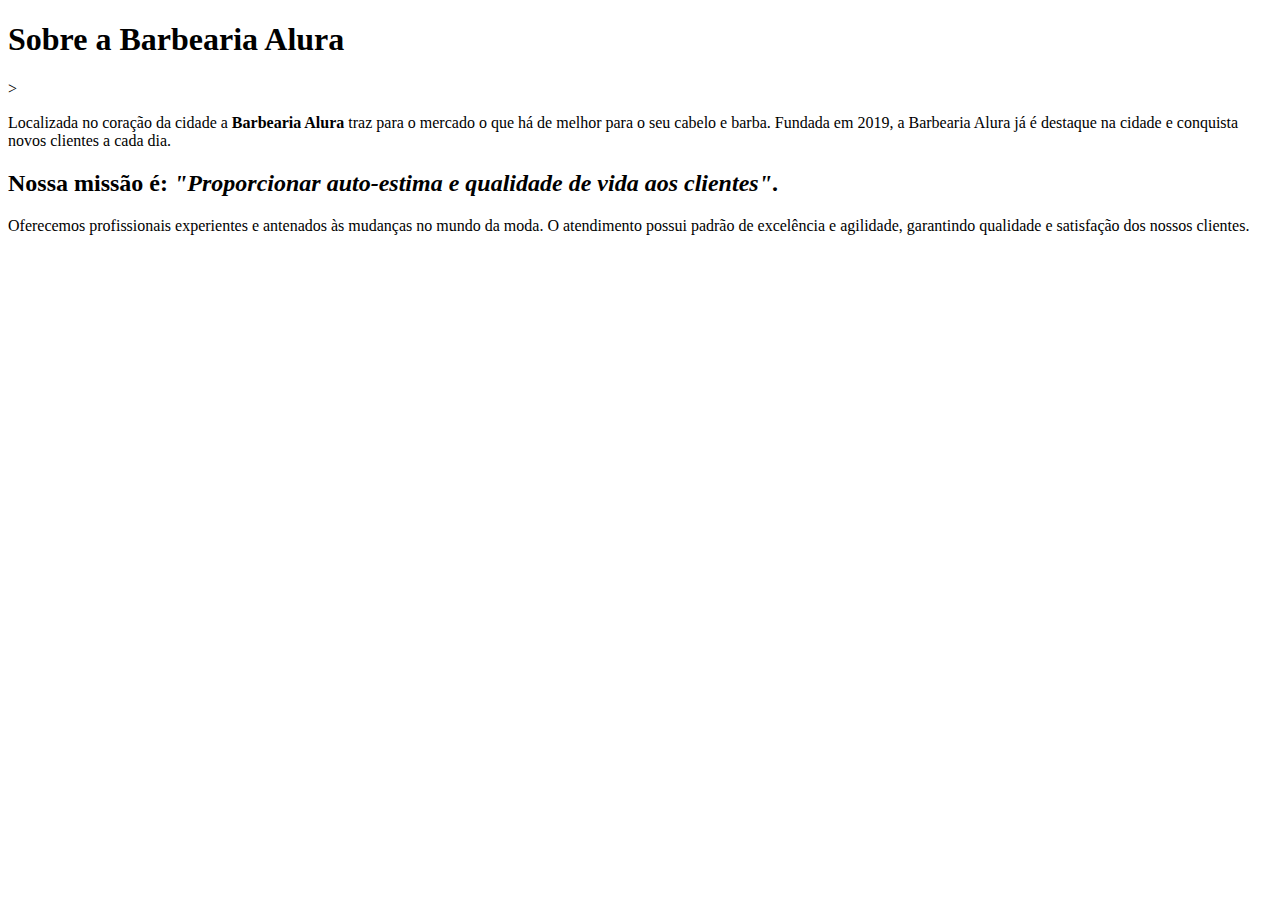
==== index.html @ a325465c "index" ====
<!DOCTYPE html>
<html lang="pt-br">
<head>
    <meta charset="UTF-8">
    <meta http-equiv="X-UA-Compatible" content="IE=edge">
    <meta name="viewport" content="width=device-width, initial-scale=1.0">
    <title>Document</title>
</head>
<body>
<h1>Sobre a Barbearia Alura</h1>>

<p>Localizada no coração da cidade a <strong>Barbearia Alura</strong> traz para o mercado o que há de melhor para o seu cabelo e barba. Fundada em 2019, a Barbearia Alura já é destaque na cidade e conquista novos clientes a cada dia.
</p>
<h2>Nossa missão é: <em><strong>"Proporcionar auto-estima e qualidade de vida aos clientes"</strong></em>.</h2>

<p>Oferecemos profissionais experientes e antenados às mudanças no mundo da moda. O atendimento possui padrão de excelência e agilidade, garantindo qualidade e satisfação dos nossos clientes.</p>

</body>
</html>
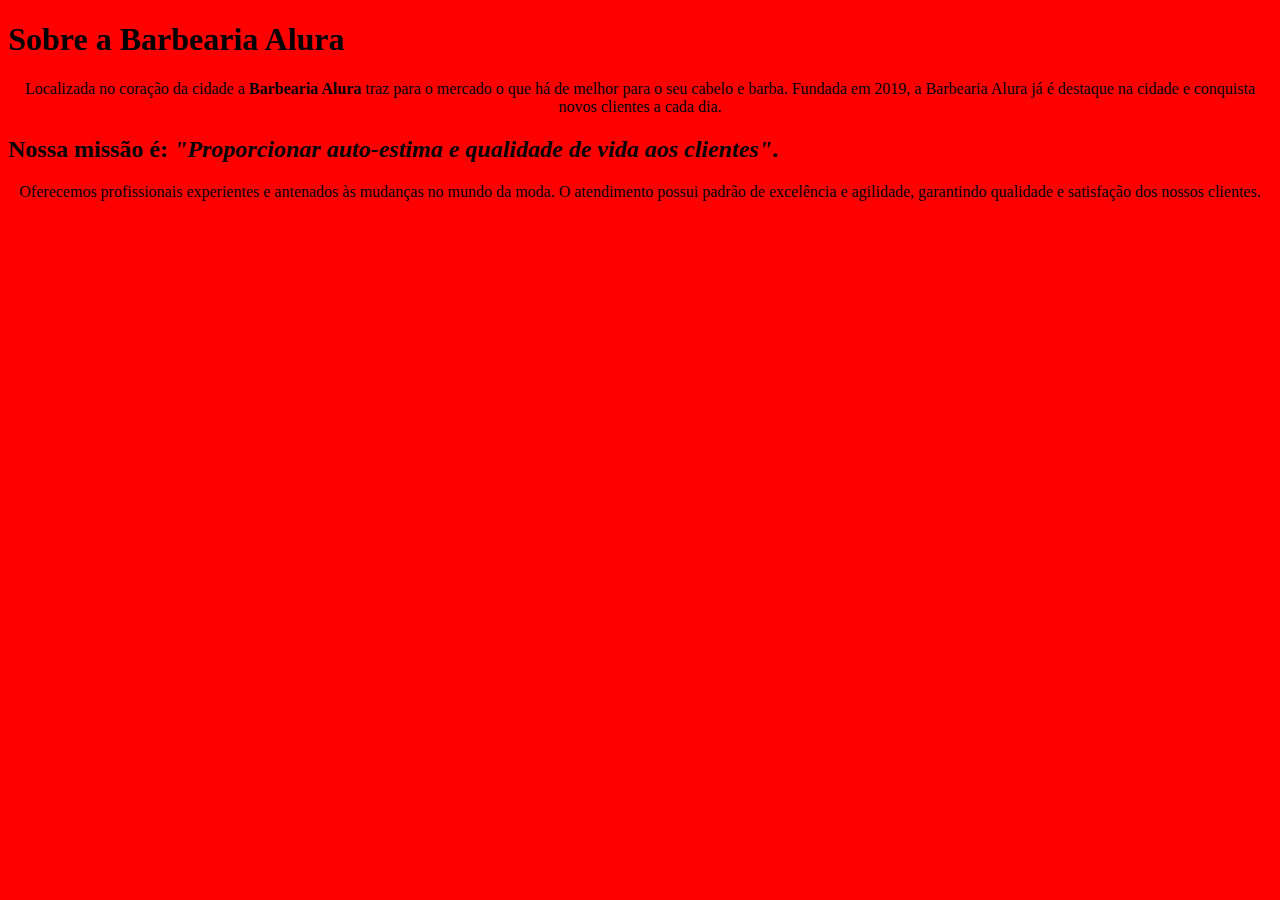
==== commit 8b792fec: "Style" ====
--- a/index.html
+++ b/index.html
@@ -1,21 +1,22 @@
 <!DOCTYPE html>
 <html lang="pt-br">
-<head>
-    <meta charset="UTF-8">
-    <meta http-equiv="X-UA-Compatible" content="IE=edge">
-    <meta name="viewport" content="width=device-width, initial-scale=1.0">
-    <title>Document</title>
-</head>
-<body>
-<h1>Sobre a Barbearia Alura</h1>>
+    <head>
+        <meta charset="UTF-8">
+        <meta http-equiv="X-UA-Compatible" content="IE=edge">
+        <meta name="viewport" content="width=device-width, initial-scale=1.0">
+        <title>Barbearia Alura</title>
+        <link rel="stylesheet" href="/style.css">
+    </head>
+    <body>
+        <h1>Sobre a Barbearia Alura</h1>
 
-<p>Localizada no coração da cidade a <strong>Barbearia Alura</strong> traz para o mercado o que há de melhor para o seu cabelo e barba. Fundada em 2019, a Barbearia Alura já é destaque na cidade e conquista novos clientes a cada dia.
-</p>
-<h2>Nossa missão é: <em><strong>"Proporcionar auto-estima e qualidade de vida aos clientes"</strong></em>.</h2>
+        <p>Localizada no coração da cidade a <strong>Barbearia Alura</strong> traz para o mercado o que há de melhor para o seu cabelo e barba. Fundada em 2019, a Barbearia Alura já é destaque na cidade e conquista novos clientes a cada dia.
+        </p>
+        <h2>Nossa missão é: <em><strong>"Proporcionar auto-estima e qualidade de vida aos clientes"</strong></em>.</h2>
 
-<p>Oferecemos profissionais experientes e antenados às mudanças no mundo da moda. O atendimento possui padrão de excelência e agilidade, garantindo qualidade e satisfação dos nossos clientes.</p>
+        <p>Oferecemos profissionais experientes e antenados às mudanças no mundo da moda. O atendimento possui padrão de excelência e agilidade, garantindo qualidade e satisfação dos nossos clientes.</p>
 
-</body>
+    </body>
 </html>
 
 
--- a/style.css
+++ b/style.css
@@ -0,0 +1,7 @@
+
+body{
+    background-color: red;
+}
+p {
+    text-align: center;       
+    }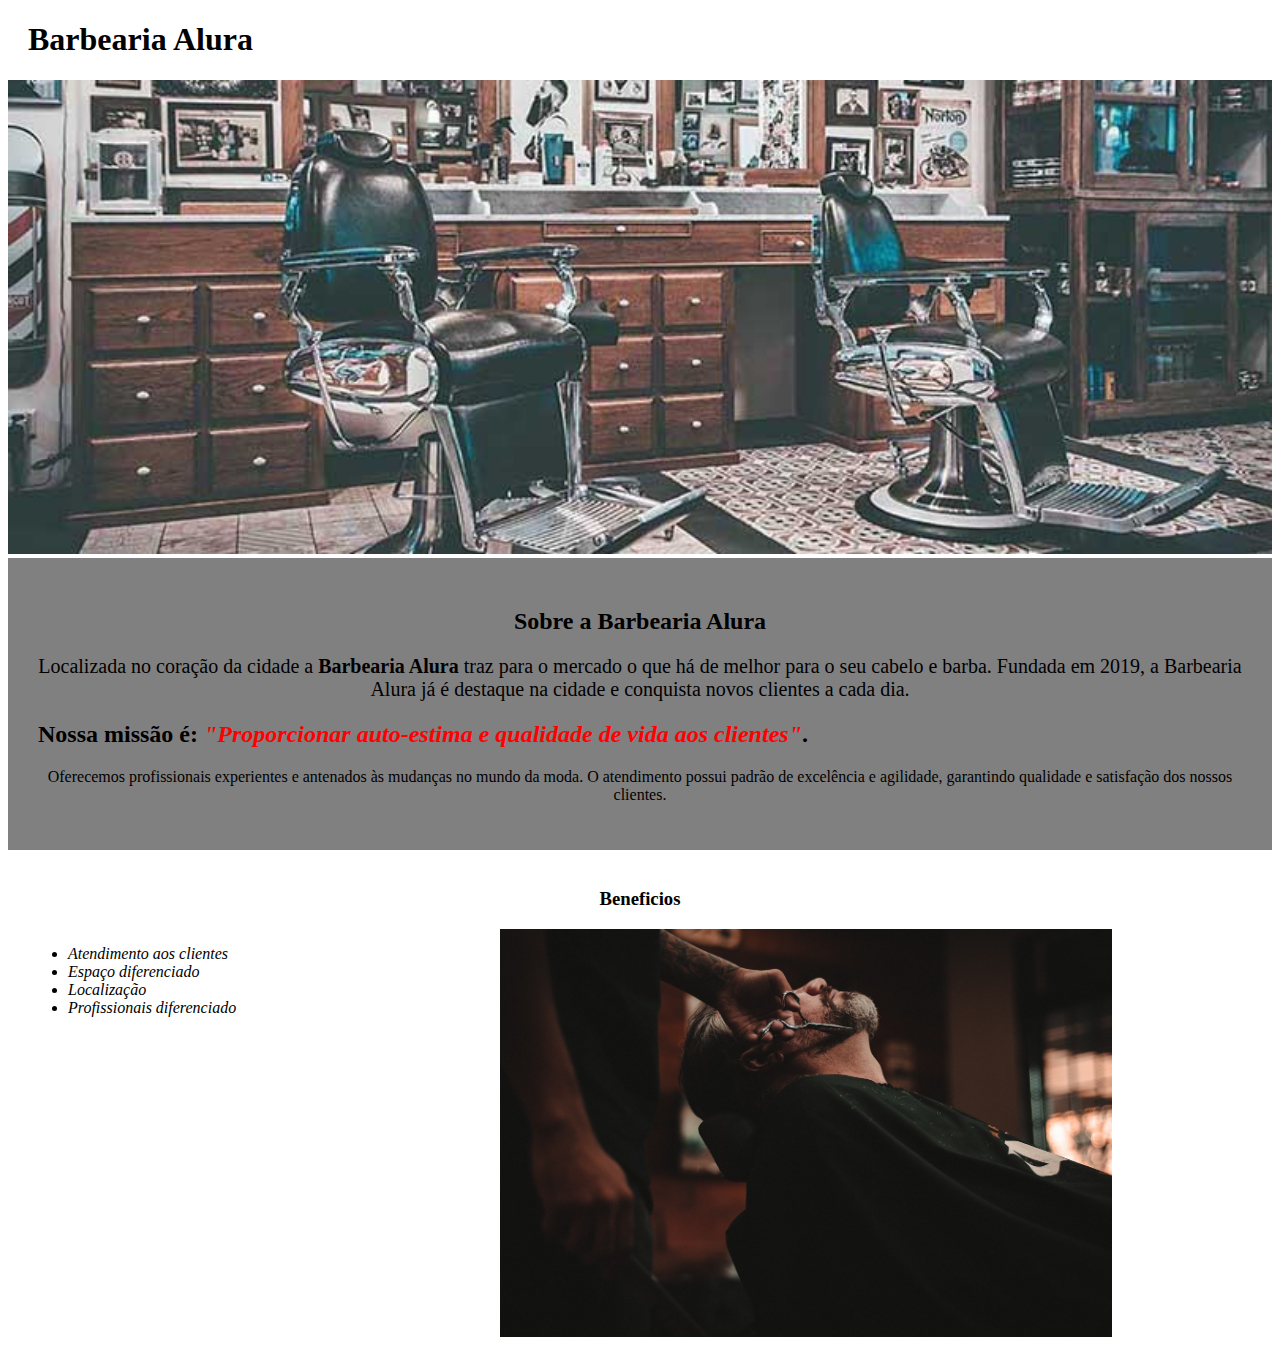
==== commit 9c87cc96: "Dia01" ====
--- a/index.html
+++ b/index.html
@@ -5,16 +5,30 @@
         <meta http-equiv="X-UA-Compatible" content="IE=edge">
         <meta name="viewport" content="width=device-width, initial-scale=1.0">
         <title>Barbearia Alura</title>
-        <link rel="stylesheet" href="/style.css">
+        <link rel="stylesheet" href="style.css">
     </head>
     <body>
-        <h1>Sobre a Barbearia Alura</h1>
+        <header><h1 class="tituloprincipal">Barbearia Alura</h1></header>
+        <img id=banner src="_imagens/banner.jpg" alt="Banner Barbearia">
+    <div class="principal">
+                <h2 class="titulocentralizado">Sobre a Barbearia Alura</h2>
 
-        <p>Localizada no coração da cidade a <strong>Barbearia Alura</strong> traz para o mercado o que há de melhor para o seu cabelo e barba. Fundada em 2019, a Barbearia Alura já é destaque na cidade e conquista novos clientes a cada dia.
-        </p>
-        <h2>Nossa missão é: <em><strong>"Proporcionar auto-estima e qualidade de vida aos clientes"</strong></em>.</h2>
+                <p id="missao">Localizada no coração da cidade a <strong>Barbearia Alura</strong> traz para o mercado o que há de melhor para o seu cabelo e barba. Fundada em 2019, a Barbearia Alura já é destaque na cidade e conquista novos clientes a cada dia.
+                </p>
+                <h2>Nossa missão é: <em><strong>"Proporcionar auto-estima e qualidade de vida aos clientes"</strong></em>.</h2>
 
-        <p>Oferecemos profissionais experientes e antenados às mudanças no mundo da moda. O atendimento possui padrão de excelência e agilidade, garantindo qualidade e satisfação dos nossos clientes.</p>
+                <p>Oferecemos profissionais experientes e antenados às mudanças no mundo da moda. O atendimento possui padrão de excelência e agilidade, garantindo qualidade e satisfação dos nossos clientes.</p>
+        </div>
+        <div class="beneficios">
+        <h3 class="titulocentralizado">Beneficios</h3>
+        <ul>
+            <li class="itens"> Atendimento aos clientes</li>
+            <li class="itens"> Espaço diferenciado</li>
+            <li class="itens"> Localização</li>
+            <li class="itens"> Profissionais diferenciado</li>
+        </ul>
+        <img src="_imagens/beneficios.jpg" alt="beneficios" class="imgbeneficios">
+    </div>
 
     </body>
 </html>
--- a/style.css
+++ b/style.css
@@ -1,7 +1,43 @@
 
-body{
-    background-color: red;
+
+#banner {
+    width: 100%;
 }
+.principal{
+    background-color: gray;
+    padding: 30px;
+}
+.titulocentralizado{
+    text-align: center;
+    
+}
+.tituloprincipal{
+    padding-left: 20px;
+}
+
 p {
-    text-align: center;       
-    }+    text-align: center;   
+    }
+#missao {
+    font-size: 20px;
+}
+em strong{
+    color: red;
+}
+.itens{
+    font-style: italic;
+}
+.beneficios{
+    background-color: white;
+    padding: 20px;
+}
+
+ul{
+    display: inline-block;
+    vertical-align: top;
+    width: 20%;
+    margin-right: 15%;
+}
+.imgbeneficios{
+    width: 50%;
+}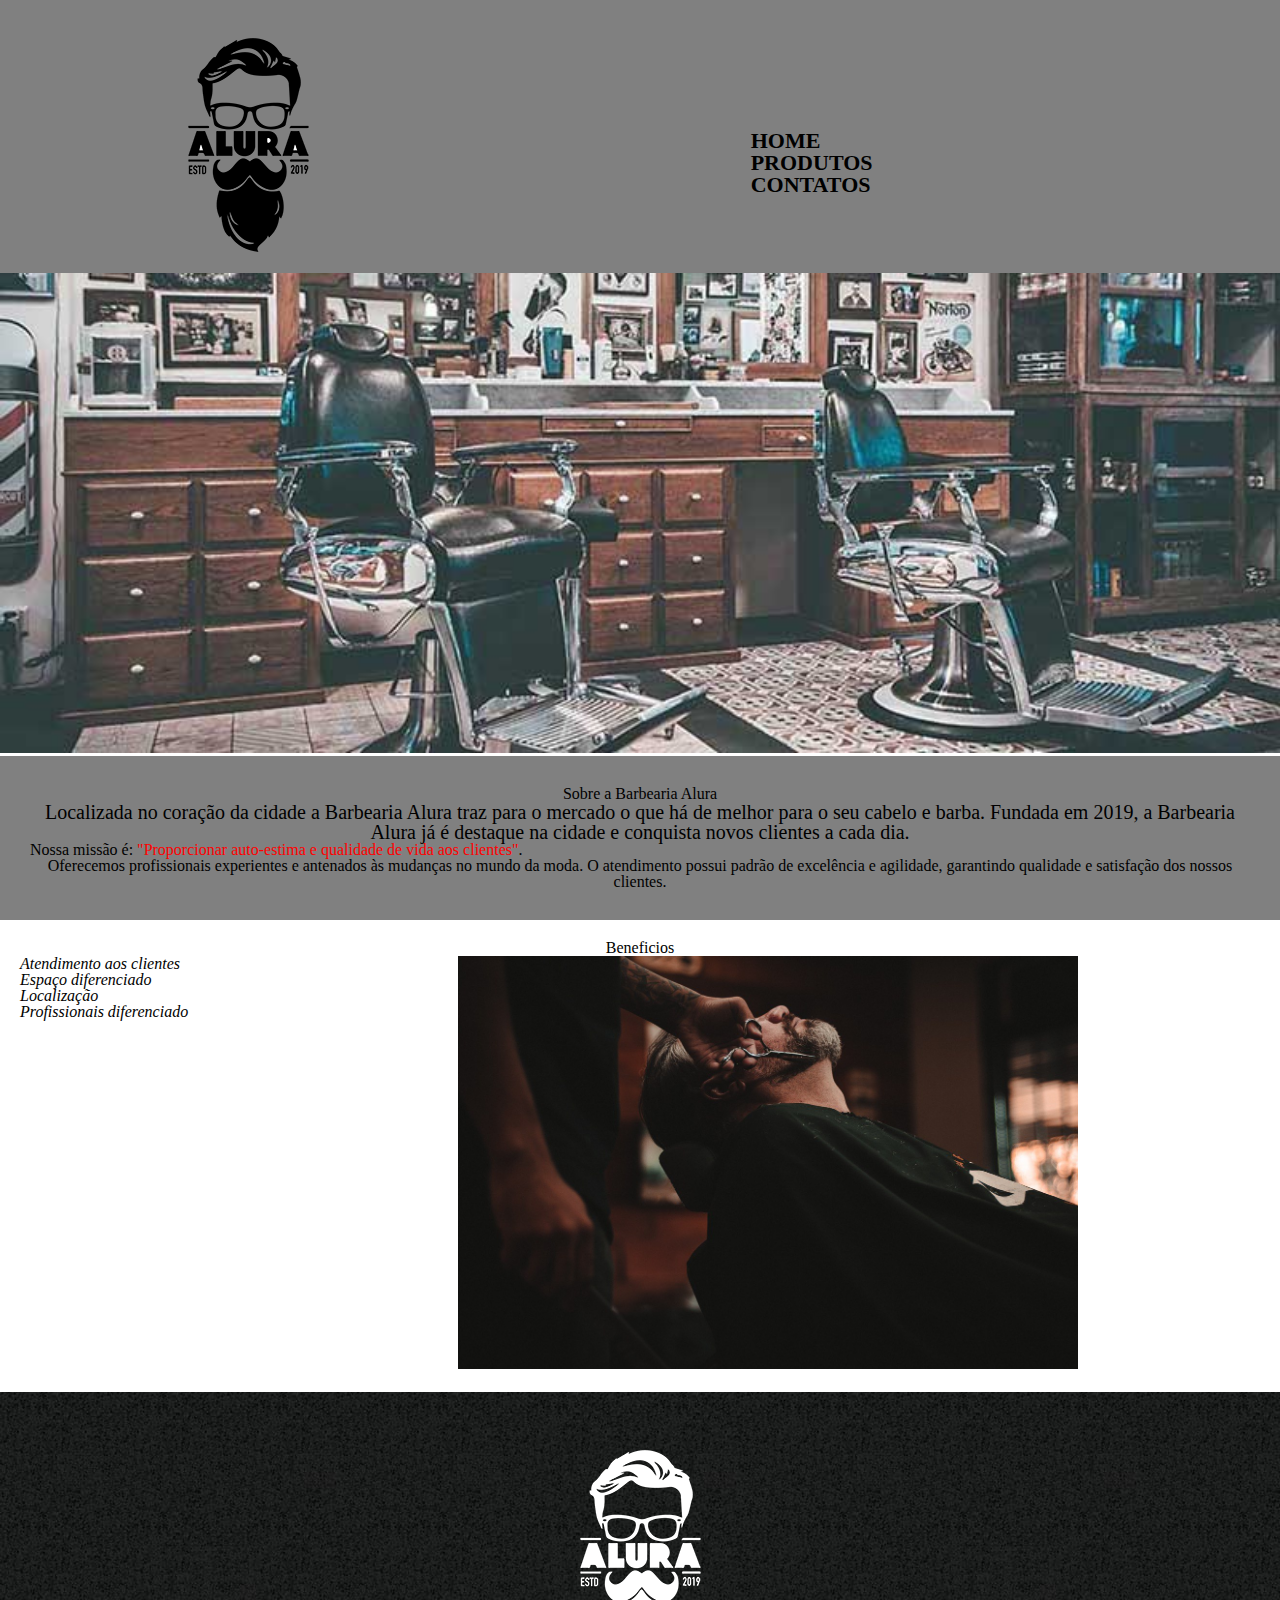
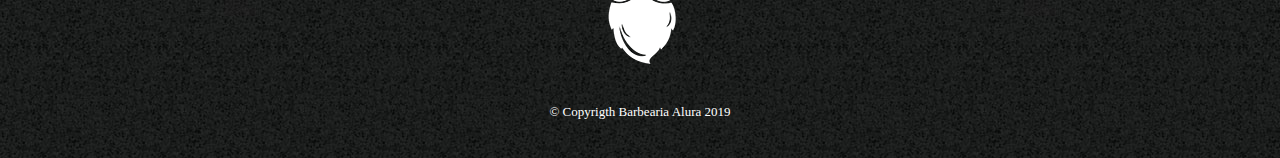
==== commit 6dd52370: "Produtos" ====
--- a/index.html
+++ b/index.html
@@ -5,10 +5,25 @@
         <meta http-equiv="X-UA-Compatible" content="IE=edge">
         <meta name="viewport" content="width=device-width, initial-scale=1.0">
         <title>Barbearia Alura</title>
+        <link rel="stylesheet" href="reset.css">
         <link rel="stylesheet" href="style.css">
+        <link rel="stylesheet" href="produtos.css">
+        
+
     </head>
     <body>
-        <header><h1 class="tituloprincipal">Barbearia Alura</h1></header>
+    <header>
+            <div class="caixa">
+                <h1><img src="_imagens/logo.png" alt="Logo barbearia Alura"></h1>
+                <nav>
+                    <ul>
+                        <li><a href="index.html">Home</a> </li>
+                        <li><a href="produtos.html">Produtos</a></li>
+                        <li><a href="contatos.html">Contatos</a></li>
+                    </ul>
+                </nav>
+            </div>
+    </header>
         <img id=banner src="_imagens/banner.jpg" alt="Banner Barbearia">
     <div class="principal">
                 <h2 class="titulocentralizado">Sobre a Barbearia Alura</h2>
@@ -29,6 +44,11 @@
         </ul>
         <img src="_imagens/beneficios.jpg" alt="beneficios" class="imgbeneficios">
     </div>
+<footer>
+      <img src="_imagens/logo-branco.png" alt="Logo do rodapé">
+      <p class="copyright">&copy; Copyrigth Barbearia Alura 2019</p>
+</footer>
+
 
     </body>
 </html>
--- a/style.css
+++ b/style.css
@@ -40,4 +40,4 @@
 }
 .imgbeneficios{
     width: 50%;
-}+}
--- a/produtos.css
+++ b/produtos.css
@@ -0,0 +1,91 @@
+header{
+    background-color: gray;
+    padding: 20px 20px 0 0;
+}
+.caixa{
+    position: relative;
+    width: 940px;
+    margin: 0 auto;
+
+}
+
+nav{
+    position: absolute;
+    top: 110px;
+    right: 0;
+
+}
+nav li{
+    display: inline-block;
+    margin: 0 0 0 15px;
+}
+
+nav a{
+    text-transform: uppercase;
+    color: black;
+    font-weight: bold;
+    font-size: 22px;
+    text-decoration: none;
+}
+
+nav a:hover{
+    color: yellow;
+    text-decoration: underline;
+}
+
+
+.produtos{
+    width: 940px;
+    margin: 0 auto;
+    padding: 50px 0;
+
+}
+
+
+.produtos li {
+    display: inline-block;
+    text-align: center;
+    text-transform: capitalize;
+    width: 30%;
+    vertical-align: top;
+    padding: 30px 20px;
+    margin: 1.5%;
+    box-sizing: border-box;
+    border: 2px solid black;
+    border-radius: 25px;
+}
+.produtos li:hover {
+    border-color: blue;
+  
+}
+.produtos li:hover h2{
+    font-size: xx-large;
+
+}
+.produtos li:active {
+    border-color: green;
+}
+
+.produtos h2 {
+    font-weight: bold;
+    font-size: 22px;
+
+}
+.produto-descricao{
+    font-size: 18px;
+}
+.produto-preco{
+    padding-top: 10px;
+    font-weight: bold;
+}
+
+footer{
+    background: url(_imagens/bg.jpg);
+    text-align: center;  
+    padding: 40px 0;
+}
+.copyright{
+    color: white;
+    font-size: 13px;
+    padding-top: 20px;
+}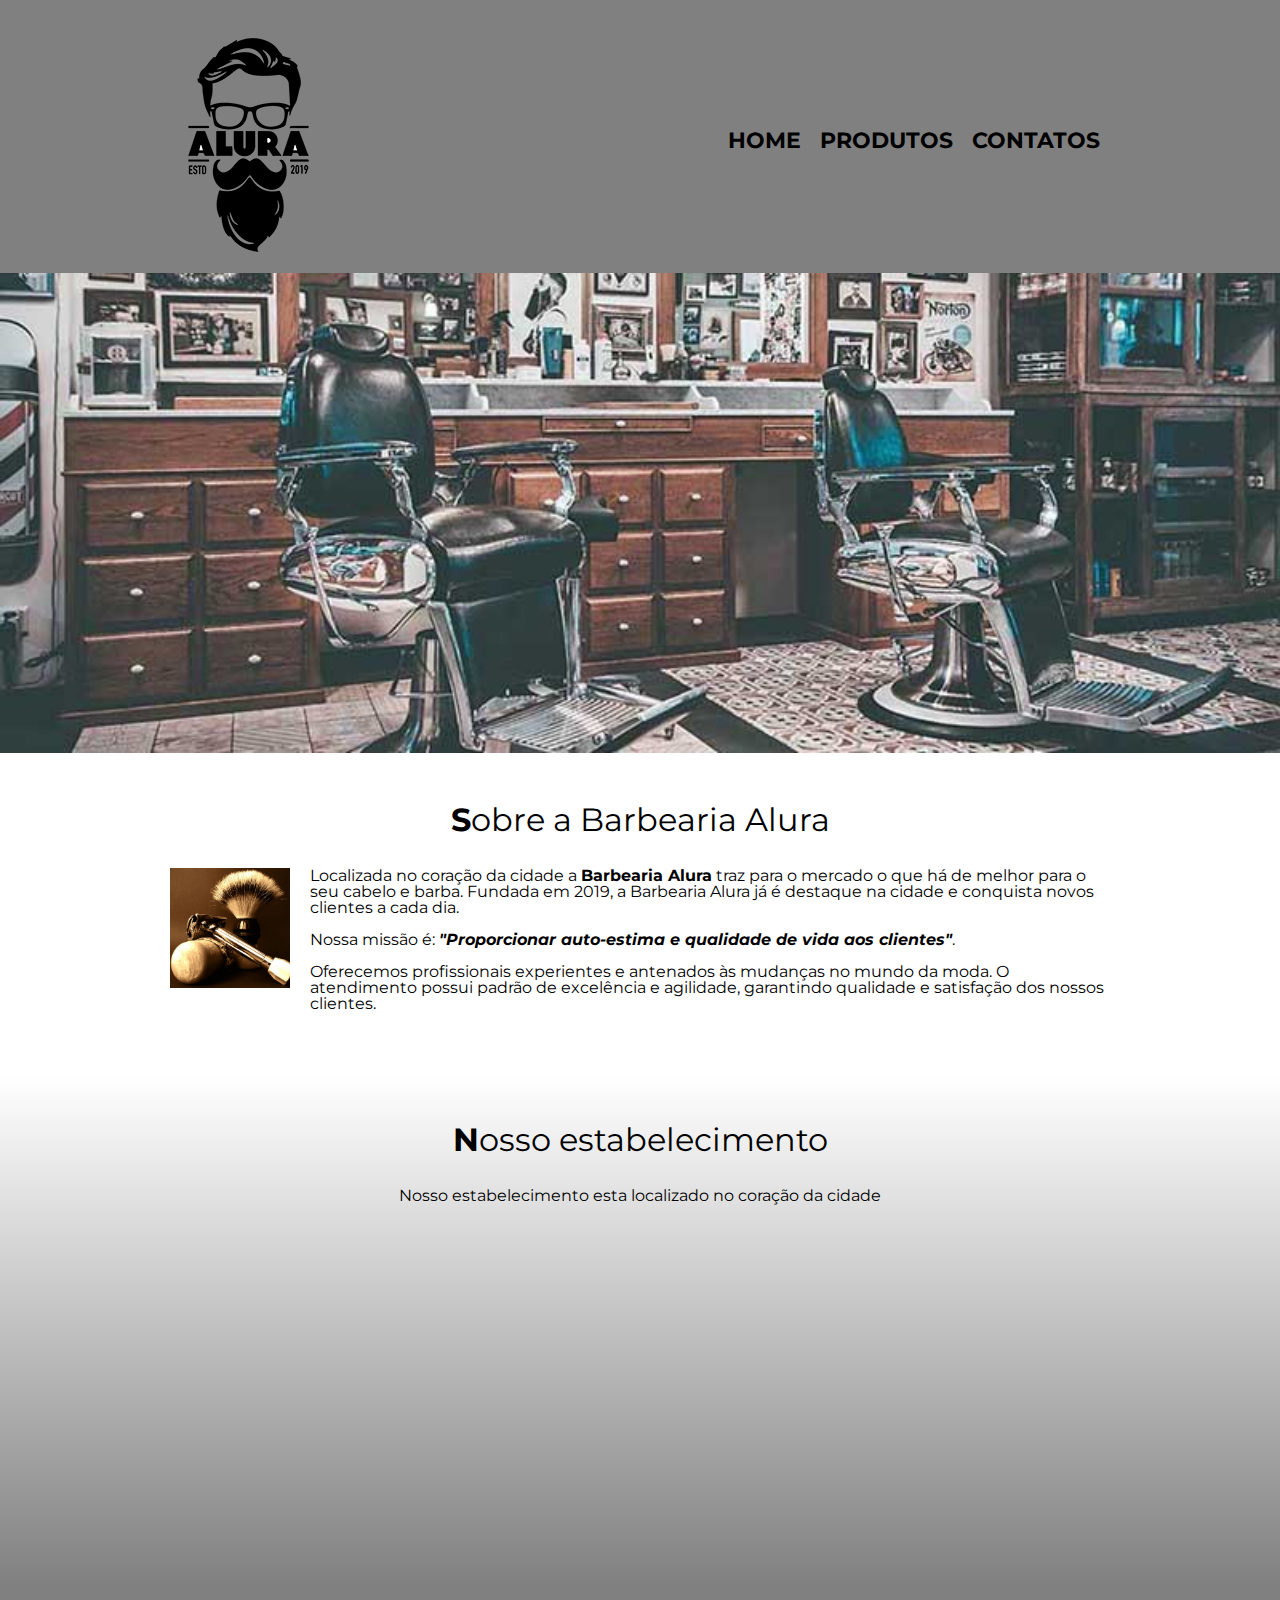
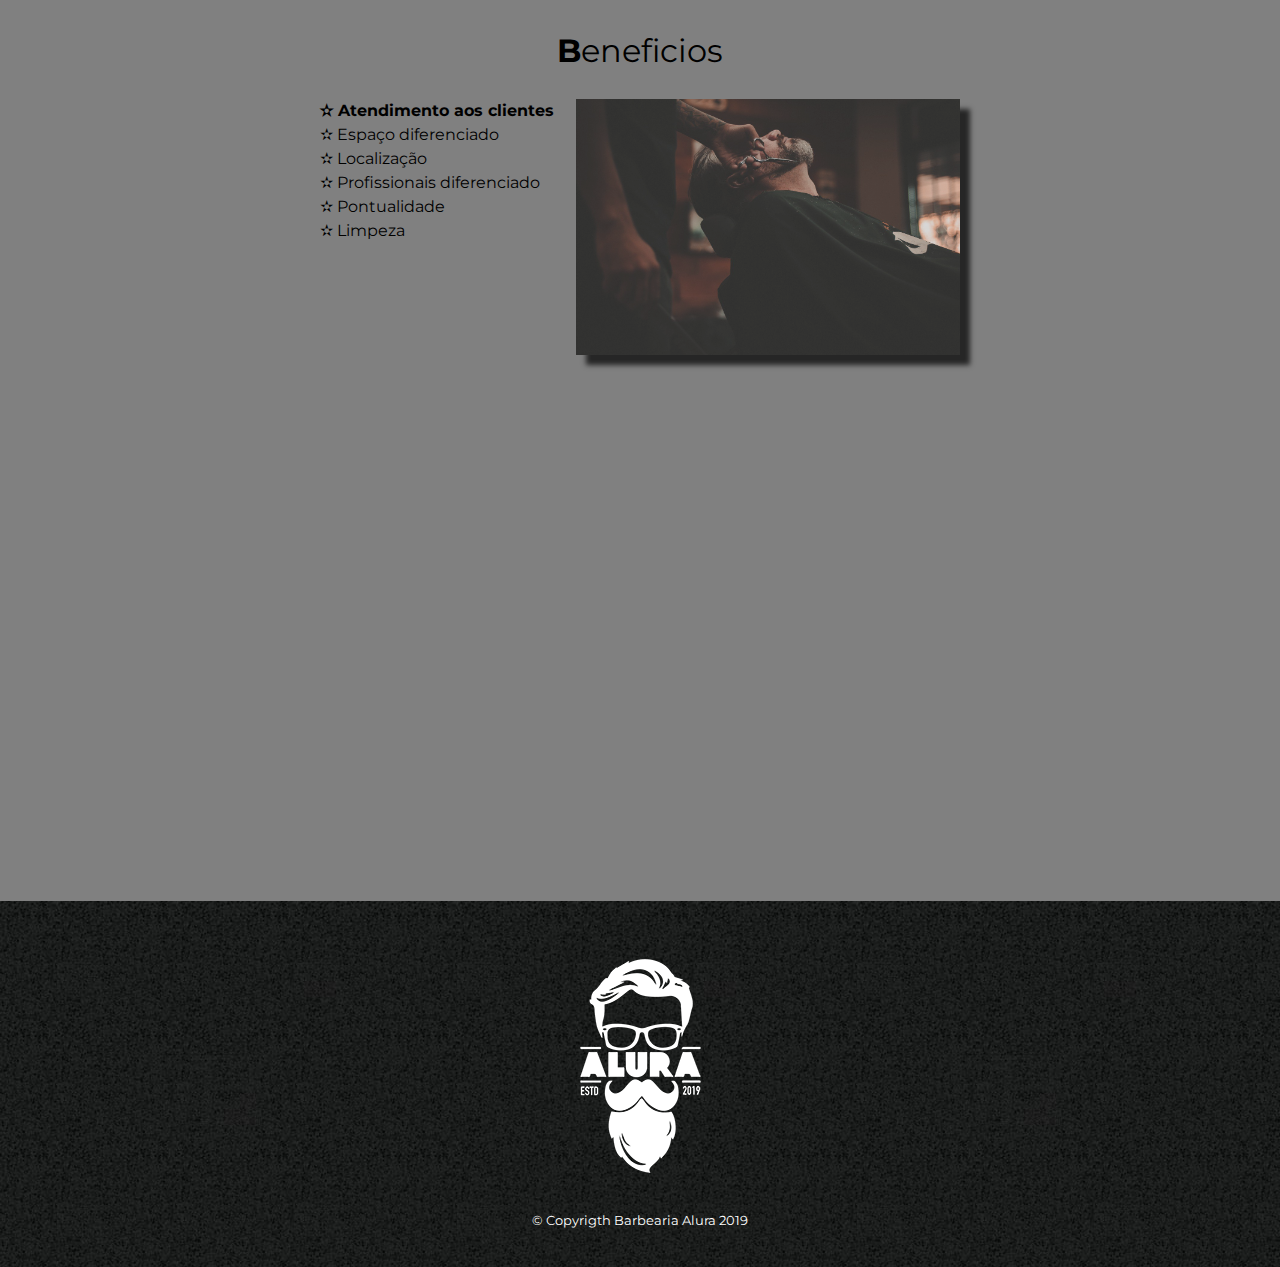
==== commit c28132c9: "Semifinal" ====
--- a/index.html
+++ b/index.html
@@ -7,9 +7,9 @@
         <title>Barbearia Alura</title>
         <link rel="stylesheet" href="reset.css">
         <link rel="stylesheet" href="style.css">
-        <link rel="stylesheet" href="produtos.css">
-        
-
+        <link rel="preconnect" href="https://fonts.googleapis.com">
+        <link rel="preconnect" href="https://fonts.gstatic.com" crossorigin>
+        <link href="https://fonts.googleapis.com/css2?family=Montserrat:wght@100;300&display=swap" rel="stylesheet">
     </head>
     <body>
     <header>
@@ -19,31 +19,52 @@
                     <ul>
                         <li><a href="index.html">Home</a> </li>
                         <li><a href="produtos.html">Produtos</a></li>
-                        <li><a href="contatos.html">Contatos</a></li>
+                        <li><a href="contato.html">Contatos</a></li>
                     </ul>
                 </nav>
             </div>
     </header>
-        <img id=banner src="_imagens/banner.jpg" alt="Banner Barbearia">
-    <div class="principal">
-                <h2 class="titulocentralizado">Sobre a Barbearia Alura</h2>
+        <img class="banner" src="_imagens/banner.jpg" alt="Banner Barbearia">
+<main>
+    <section class="principal">
+                <h2 class="tituloprincipal">Sobre a Barbearia Alura</h2>
+                <img class="utensilios"   src="_imagens/utensilios.jpg" alt="utensilios">
 
                 <p id="missao">Localizada no coração da cidade a <strong>Barbearia Alura</strong> traz para o mercado o que há de melhor para o seu cabelo e barba. Fundada em 2019, a Barbearia Alura já é destaque na cidade e conquista novos clientes a cada dia.
                 </p>
+                <p>
                 <h2>Nossa missão é: <em><strong>"Proporcionar auto-estima e qualidade de vida aos clientes"</strong></em>.</h2>
+            </p>
 
                 <p>Oferecemos profissionais experientes e antenados às mudanças no mundo da moda. O atendimento possui padrão de excelência e agilidade, garantindo qualidade e satisfação dos nossos clientes.</p>
+    </section>
+</main>
+<section class="mapa">
+    <h3 class="tituloprincipal">Nosso estabelecimento</h3>
+    <p> Nosso estabelecimento esta localizado no coração da cidade</p>
+
+    <div class="mapaconteudo"><iframe src="https://www.google.com/maps/embed?pb=!1m18!1m12!1m3!1d3755.309795156529!2d-47.932679285088334!3d-19.741988286709258!2m3!1f0!2f0!3f0!3m2!1i1024!2i768!4f13.1!3m3!1m2!1s0x94bad1d268141453%3A0x64673c6cee597b13!2sJornal%20da%20Manh%C3%A3!5e0!3m2!1spt-BR!2sbr!4v1646328725571!5m2!1spt-BR!2sbr" width="100%" height="300" style="border:0;" allowfullscreen="" loading="lazy"></iframe></div>
+
+</section>
+    <section>
+        <div class="beneficios">
+            <h3 class="tituloprincipal">Beneficios</h3>
+            <div class="conteudobeneficios">
+                <ul class="listabeneficios">
+                    <li class="itens"> Atendimento aos clientes</li>
+                    <li class="itens"> Espaço diferenciado</li>
+                    <li class="itens"> Localização</li>
+                    <li class="itens"> Profissionais diferenciado</li>
+                    <li class="itens"> Pontualidade</li>
+                    <li class="itens"> Limpeza</li>
+                </ul><img src="_imagens/beneficios.jpg" alt="beneficios" class="imgbeneficios">
+            </div>
+            <div class="video">
+                <iframe width="100%" height="460" src="https://www.youtube.com/embed/wcVVXUV0YUY" title="YouTube video player" frameborder="0" allow="accelerometer; autoplay; clipboard-write; encrypted-media; gyroscope; picture-in-picture" allowfullscreen></iframe>
+            </div>
+
         </div>
-        <div class="beneficios">
-        <h3 class="titulocentralizado">Beneficios</h3>
-        <ul>
-            <li class="itens"> Atendimento aos clientes</li>
-            <li class="itens"> Espaço diferenciado</li>
-            <li class="itens"> Localização</li>
-            <li class="itens"> Profissionais diferenciado</li>
-        </ul>
-        <img src="_imagens/beneficios.jpg" alt="beneficios" class="imgbeneficios">
-    </div>
+    </section>
 <footer>
       <img src="_imagens/logo-branco.png" alt="Logo do rodapé">
       <p class="copyright">&copy; Copyrigth Barbearia Alura 2019</p>
--- a/style.css
+++ b/style.css
@@ -1,43 +1,280 @@
-
-
-#banner {
+header{
+    background-color: gray;
+    padding: 20px 20px 0 0;
+}
+.caixa{
+    position: relative;
+    width: 940px;
+    margin: 0 auto;
+
+}
+
+nav{
+    position: absolute;
+    top: 110px;
+    right: 0;
+
+}
+nav li{
+    display: inline-block;
+    margin: 0 0 0 15px;
+}
+
+nav a{
+    text-transform: uppercase;
+    color: black;
+    font-weight: bold;
+    font-size: 22px;
+    text-decoration: none;
+}
+
+nav a:hover{
+    color: yellow;
+    text-decoration: underline;
+}
+body{
+    font-family: 'Montserrat', sans-serif;
+ 
+}
+.produtos{
+    width: 940px;
+    margin: 0 auto;
+    padding: 50px 0;
+
+}
+
+
+.produtos li {
+    display: inline-block;
+    text-align: center;
+    text-transform: capitalize;
+    width: 30%;
+    vertical-align: top;
+    padding: 30px 20px;
+    margin: 1.5%;
+    box-sizing: border-box;
+    border: 2px solid black;
+    border-radius: 25px;
+}
+.produtos li:hover {
+    border-color: blue;
+  
+}
+.produtos li:hover h2{
+    font-size: xx-large;
+
+}
+.produtos li:active {
+    border-color: green;
+}
+
+.produtos h2 {
+    font-weight: bold;
+    font-size: 22px;
+
+}
+.produto-descricao{
+    font-size: 18px;
+}
+.produto-preco{
+    padding-top: 10px;
+    font-weight: bold;
+}
+
+footer{
+    background: url(_imagens/bg.jpg);
+    text-align: center;  
+    padding: 40px 0;
+}
+.copyright{
+    color: white;
+    font-size: 13px;
+    padding-top: 20px;
+}
+
+main{
+
+}
+
+form{
+    margin: 40px;
+}
+
+form label, legend {
+    display: block;
+    font-size: 22px;
+    font: bold;
+    margin: 0 0 10px;
+}
+
+.input-padrao {
+    display: block;
+    margin: 0 0 20px;
+    padding: 10px 10px;
+    width: 50%;
+}
+
+.checkbox{
+    margin: 20px 0;
+}
+
+.enviar{
+    background: orange;
+    color: white;
+    width: 40%;
+    padding: 15px 0;
+    font-size: 18px;
+    font-weight: bold;
+    transition: 1s all;
+    border: none;
+    border-radius: 8px;
+    cursor: pointer;
+}
+
+.enviar:hover{
+    background: darkorange;
+    transform: scale(1.2);
+
+}
+
+table{
+    margin: 20px 0 40px;
+    transition: 2s all;
+    margin: 40px;
+}
+table:hover{
+    transform: scale(1.1);
+}
+
+thead{
+    background: gray;
+    color: white;
+    font-weight: bold;
+}
+
+td, th{
+    border: 1px solid black;
+    padding: 3px;
+
+}
+/* CSS da página inicial */
+.banner {
     width: 100%;
-}
-.principal{
-    background-color: gray;
-    padding: 30px;
-}
-.titulocentralizado{
+
+}
+
+.tituloprincipal {
     text-align: center;
-    
-}
-.tituloprincipal{
-    padding-left: 20px;
-}
-
-p {
-    text-align: center;   
-    }
-#missao {
-    font-size: 20px;
-}
-em strong{
-    color: red;
+    font-size: 2em;
+    margin: 0 0 1em;
+    clear: left;
+}
+
+.tituloprincipal:first-letter {
+    font-weight: bold;
+}
+
+.itens:before {
+    content: "✫";   
+
+}
+
+
+.principal {
+    padding: 3em 0;
+    background: white;
+    width: 940px;
+    margin: 0 auto;
+
+}
+
+.principal p{
+    margin: 0 0 1em;
+}
+
+.principal strong{
+font-weight: bold;
+}
+.principal em{
+    font-style: italic;
+    }
+
+.beneficios{
+    background: gray;
+    padding: 3em 0;
+
 }
 .itens{
-    font-style: italic;
-}
-.beneficios{
-    background-color: white;
-    padding: 20px;
-}
-
-ul{
+    line-height: 1.5;
+}
+.itens:nth-child(1){
+    font-weight: bold;
+}
+
+.imgbeneficios {
+    width: 60%;
+    opacity: 0.7;
+    transition: all 400ms;
+    box-shadow: 10px 10px 5px black;
+}
+.imgbeneficios:hover {
+    width: 60%;
+    opacity: 1;
+}
+
+
+.conteudobeneficios{
+    width: 640px;
+    margin: 0 auto;
+
+}
+
+.listabeneficios{
+    width: 40%;
     display: inline-block;
     vertical-align: top;
-    width: 20%;
-    margin-right: 15%;
-}
-.imgbeneficios{
-    width: 50%;
-}
+
+}
+
+.utensilios{
+    width: 120px;
+    float: left;
+    margin: 0 20px 20px 0;
+}
+
+
+.mapa{
+    padding: 3em;
+    background: linear-gradient(white, gray);
+    margin: 0 auto;
+
+}
+.mapaconteudo{
+    width: 940px;
+    margin: 0 auto;
+}
+.mapa p{
+    margin: 0 0 2em;
+    text-align: center;
+}
+.video{
+    width: 560px;
+    height: auto;
+    margin: 1em auto;
+}
+
+@media screen and (max-width: 480px)   {
+    .caixa, .principal, .conteudobeneficios, .mapaconteudo, .video, .produtos, .produtos li{
+        width: auto;
+    }
+    h1{
+        text-align: center;
+    }
+    nav{
+        position: static;
+    }
+    .listabeneficios, .imgbeneficios{
+        width: 100%;
+    }
+    
+}
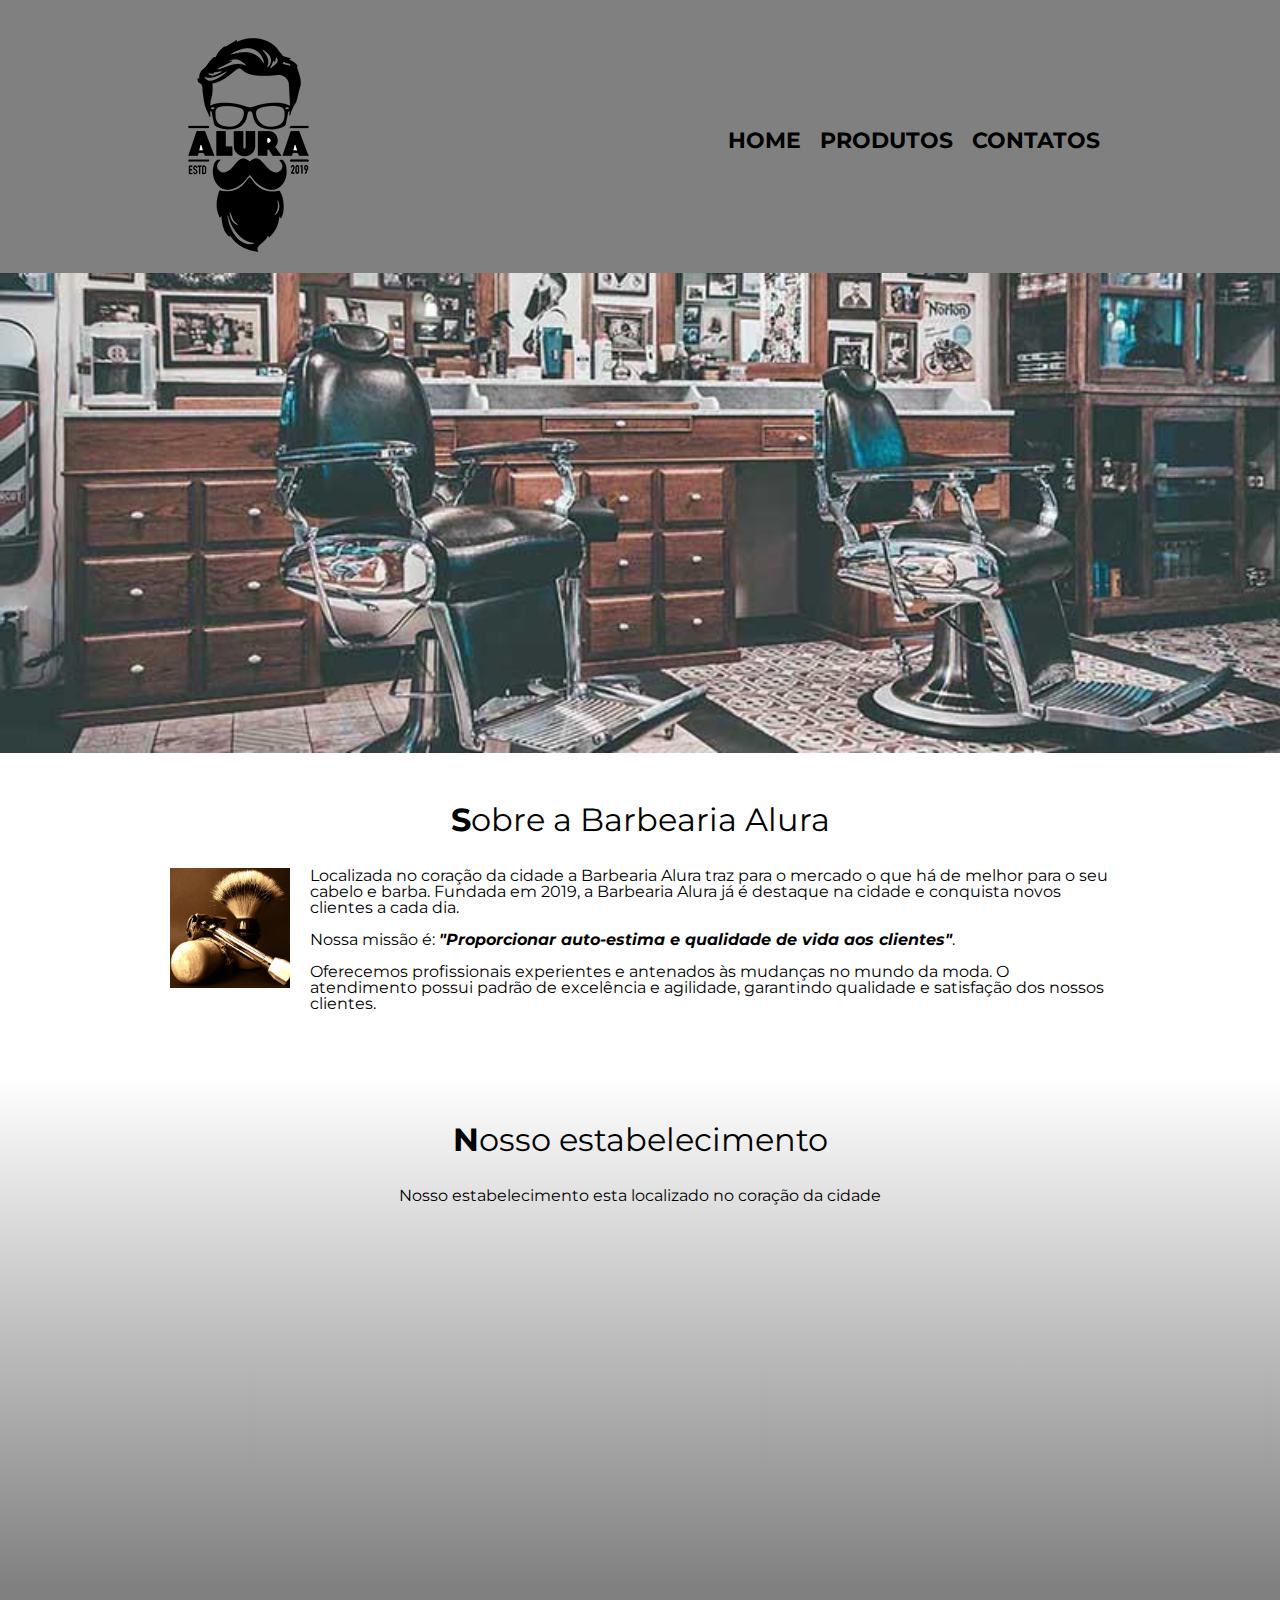
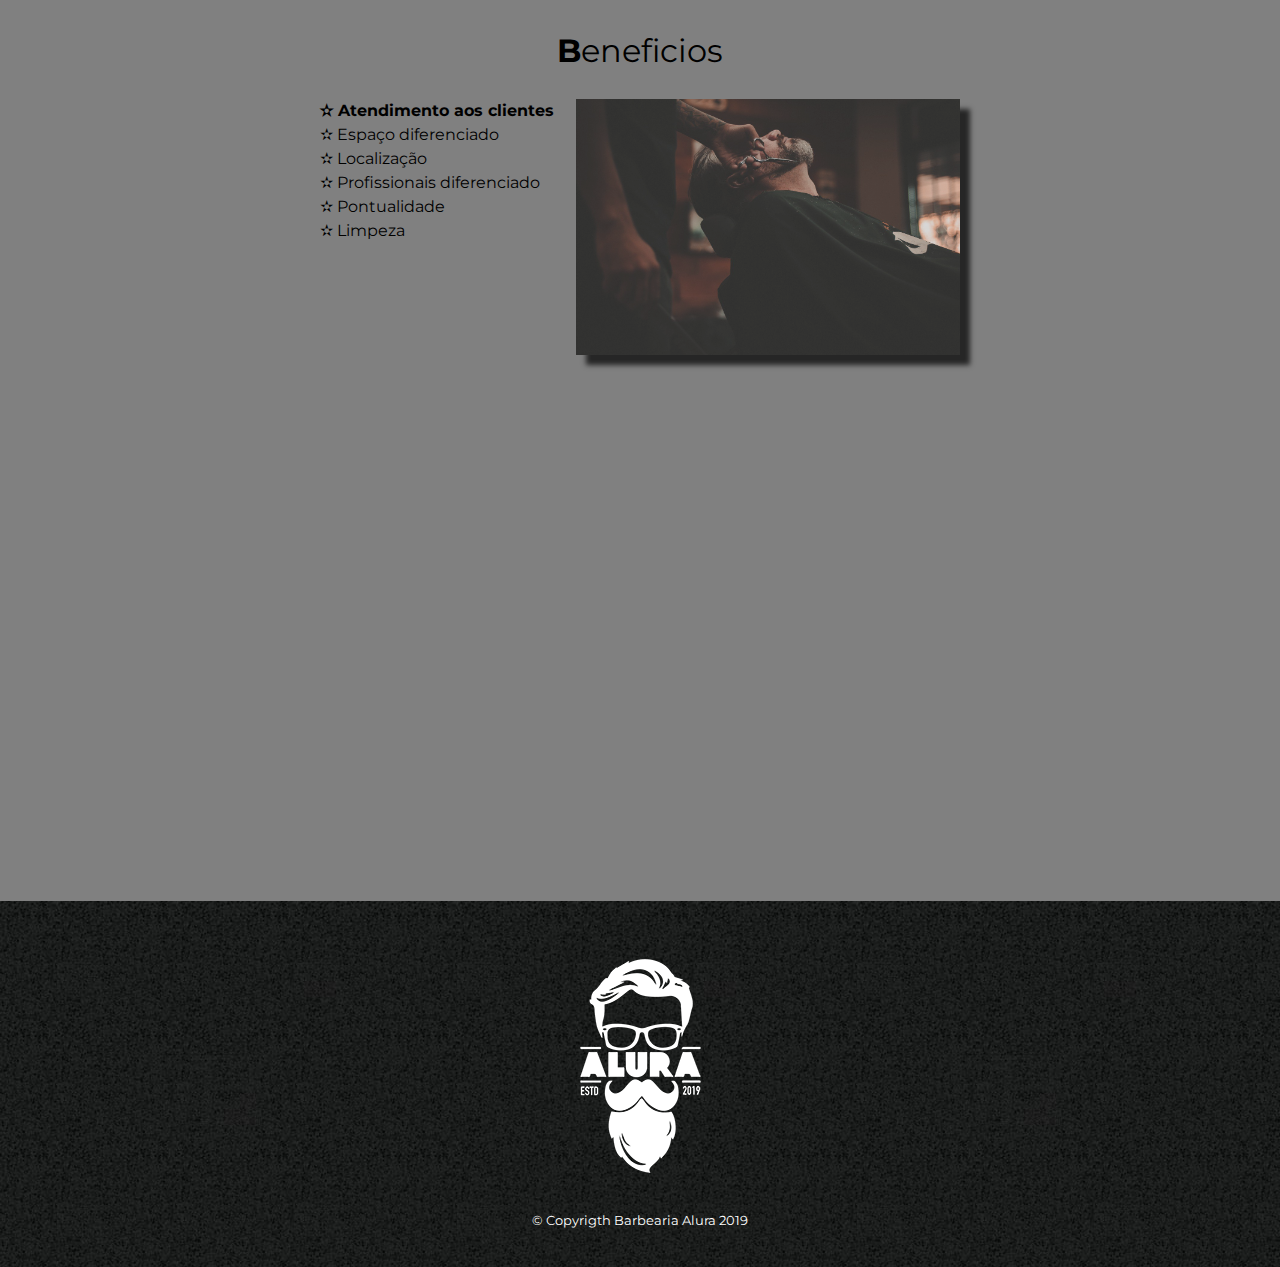
==== commit 6a4496bc: "Mudei de Strong Para I" ====
--- a/index.html
+++ b/index.html
@@ -30,7 +30,7 @@
                 <h2 class="tituloprincipal">Sobre a Barbearia Alura</h2>
                 <img class="utensilios"   src="_imagens/utensilios.jpg" alt="utensilios">
 
-                <p id="missao">Localizada no coração da cidade a <strong>Barbearia Alura</strong> traz para o mercado o que há de melhor para o seu cabelo e barba. Fundada em 2019, a Barbearia Alura já é destaque na cidade e conquista novos clientes a cada dia.
+                <p id="missao">Localizada no coração da cidade a <i>Barbearia Alura</i> traz para o mercado o que há de melhor para o seu cabelo e barba. Fundada em 2019, a Barbearia Alura já é destaque na cidade e conquista novos clientes a cada dia.
                 </p>
                 <p>
                 <h2>Nossa missão é: <em><strong>"Proporcionar auto-estima e qualidade de vida aos clientes"</strong></em>.</h2>
